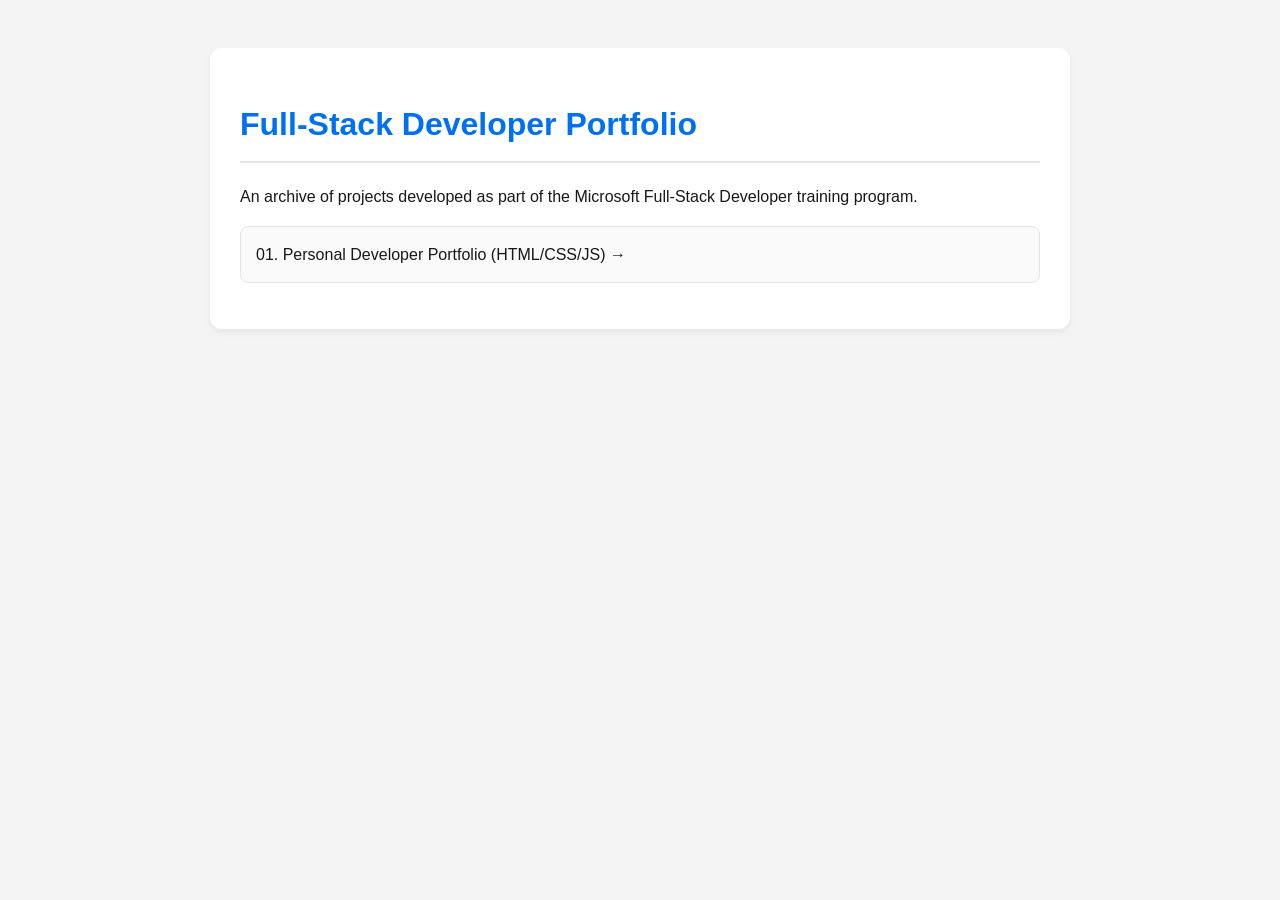
==== index.html @ a68902e2 "feat: initialize professional portfolio and course repository" ====
<!DOCTYPE html>
<html lang="en">
<head>
    <meta charset="UTF-8">
    <meta name="viewport" content="width=device-width, initial-scale=1.0">
    <title>Microsoft Full-Stack Course Projects</title>
    <style>
        body { font-family: -apple-system, BlinkMacSystemFont, "Segoe UI", Roboto, Helvetica, Arial, sans-serif; background-color: #f4f4f5; color: #18181b; padding: 40px; line-height: 1.6; }
        .container { max-width: 800px; margin: 0 auto; background: white; padding: 30px; border-radius: 12px; box-shadow: 0 4px 6px rgba(0,0,0,0.05); }
        h1 { color: #0070f3; border-bottom: 2px solid #e4e4e7; padding-bottom: 10px; }
        ul { list-style: none; padding: 0; }
        li { margin: 15px 0; }
        a { display: block; padding: 15px; background: #fafafa; border: 1px solid #e4e4e7; border-radius: 8px; text-decoration: none; color: #18181b; transition: all 0.2s; font-weight: 500; }
        a:hover { border-color: #0070f3; color: #0070f3; transform: translateX(5px); }
    </style>
</head>
<body>
    <div class="container">
        <h1>Full-Stack Developer Portfolio</h1>
        <p>An archive of projects developed as part of the Microsoft Full-Stack Developer training program.</p>
        <ul>
            <li><a href="./01-portfolio-website/index.html">01. Personal Developer Portfolio (HTML/CSS/JS) &rarr;</a></li>
        </ul>
    </div>
</body>
</html>
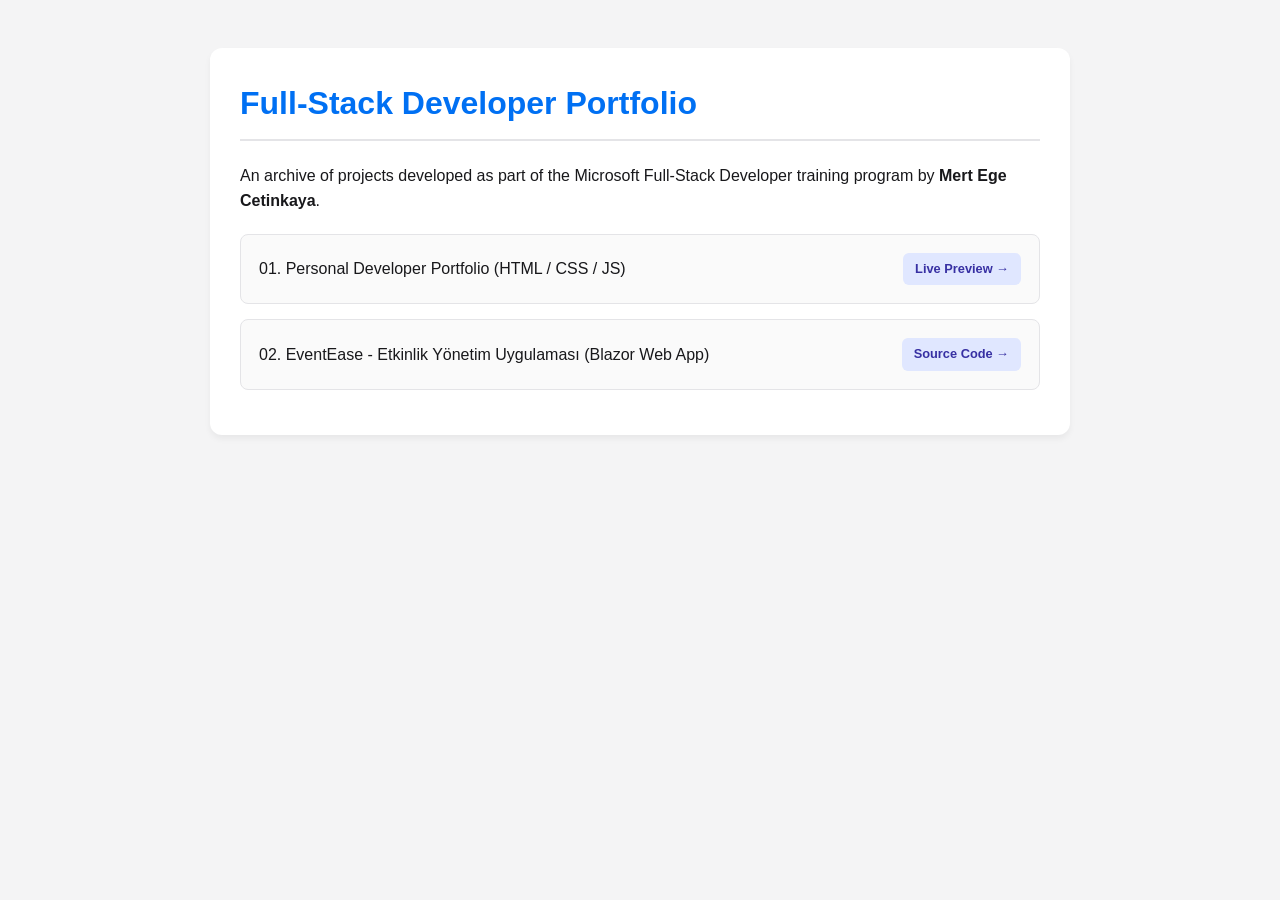
==== commit 73fbd48c: "docs: update index.html index page to include blazor project link" ====
--- a/index.html
+++ b/index.html
@@ -5,21 +5,83 @@
     <meta name="viewport" content="width=device-width, initial-scale=1.0">
     <title>Microsoft Full-Stack Course Projects</title>
     <style>
-        body { font-family: -apple-system, BlinkMacSystemFont, "Segoe UI", Roboto, Helvetica, Arial, sans-serif; background-color: #f4f4f5; color: #18181b; padding: 40px; line-height: 1.6; }
-        .container { max-width: 800px; margin: 0 auto; background: white; padding: 30px; border-radius: 12px; box-shadow: 0 4px 6px rgba(0,0,0,0.05); }
-        h1 { color: #0070f3; border-bottom: 2px solid #e4e4e7; padding-bottom: 10px; }
-        ul { list-style: none; padding: 0; }
-        li { margin: 15px 0; }
-        a { display: block; padding: 15px; background: #fafafa; border: 1px solid #e4e4e7; border-radius: 8px; text-decoration: none; color: #18181b; transition: all 0.2s; font-weight: 500; }
-        a:hover { border-color: #0070f3; color: #0070f3; transform: translateX(5px); }
+        body { 
+            font-family: -apple-system, BlinkMacSystemFont, "Segoe UI", Roboto, Helvetica, Arial, sans-serif; 
+            background-color: #f4f4f5; 
+            color: #18181b; 
+            padding: 40px; 
+            line-height: 1.6; 
+        }
+        .container { 
+            max-width: 800px; 
+            margin: 0 auto; 
+            background: white; 
+            padding: 30px; 
+            border-radius: 12px; 
+            box-shadow: 0 4px 6px rgba(0,0,0,0.05); 
+        }
+        h1 { 
+            color: #0070f3; 
+            border-bottom: 2px solid #e4e4e7; 
+            padding-bottom: 10px; 
+            margin-top: 0;
+        }
+        ul { 
+            list-style: none; 
+            padding: 0; 
+            margin: 20px 0 0 0;
+        }
+        li { 
+            margin: 15px 0; 
+        }
+        a { 
+            display: flex; 
+            justify-content: space-between; 
+            align-items: center; 
+            padding: 18px; 
+            background: #fafafa; 
+            border: 1px solid #e4e4e7; 
+            border-radius: 8px; 
+            text-decoration: none; 
+            color: #18181b; 
+            transition: all 0.2s ease; 
+            font-weight: 500; 
+        }
+        a:hover { 
+            border-color: #0070f3; 
+            color: #0070f3; 
+            transform: translateX(5px); 
+            background: #f0f7ff;
+        }
+        .badge { 
+            background: #e0e7ff; 
+            color: #3730a3; 
+            padding: 6px 12px; 
+            border-radius: 6px; 
+            font-size: 0.8rem; 
+            font-weight: 600;
+            white-space: nowrap;
+        }
     </style>
 </head>
 <body>
     <div class="container">
         <h1>Full-Stack Developer Portfolio</h1>
-        <p>An archive of projects developed as part of the Microsoft Full-Stack Developer training program.</p>
+        <p>An archive of projects developed as part of the Microsoft Full-Stack Developer training program by <strong>Mert Ege Cetinkaya</strong>.</p>
+        
         <ul>
-            <li><a href="./01-portfolio-website/index.html">01. Personal Developer Portfolio (HTML/CSS/JS) &rarr;</a></li>
+            <li>
+                <a href="./01-portfolio-website/index.html">
+                    <span>01. Personal Developer Portfolio (HTML / CSS / JS)</span>
+                    <span class="badge">Live Preview &rarr;</span>
+                </a>
+            </li>
+            <li>
+                <a href="https://github.com/mertege1/microsoft-fullstack-course/tree/main/02-blazor-app" target="_blank">
+                    <span>02. EventEase - Etkinlik Yönetim Uygulaması (Blazor Web App)</span>
+                    <span class="badge">Source Code &rarr;</span>
+                </a>
+            </li>
         </ul>
     </div>
 </body>
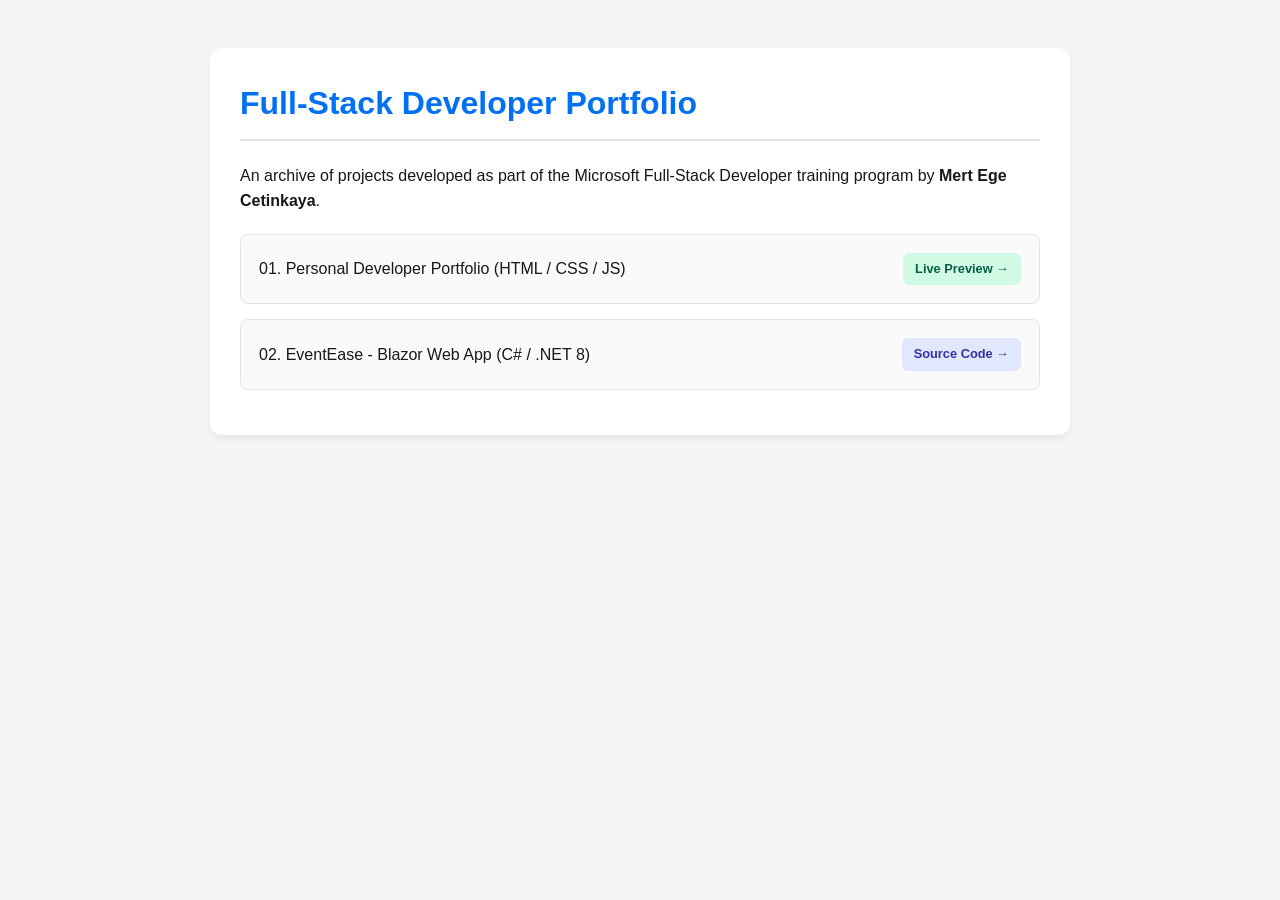
==== commit c2ba4624: "docs: update index.html index page to include blazor project link" ====
--- a/index.html
+++ b/index.html
@@ -53,7 +53,16 @@
             transform: translateX(5px); 
             background: #f0f7ff;
         }
-        .badge { 
+        .badge-live { 
+            background: #d1fae5; 
+            color: #065f46; 
+            padding: 6px 12px; 
+            border-radius: 6px; 
+            font-size: 0.8rem; 
+            font-weight: 600;
+            white-space: nowrap;
+        }
+        .badge-code { 
             background: #e0e7ff; 
             color: #3730a3; 
             padding: 6px 12px; 
@@ -73,13 +82,13 @@
             <li>
                 <a href="./01-portfolio-website/index.html">
                     <span>01. Personal Developer Portfolio (HTML / CSS / JS)</span>
-                    <span class="badge">Live Preview &rarr;</span>
+                    <span class="badge-live">Live Preview &rarr;</span>
                 </a>
             </li>
             <li>
                 <a href="https://github.com/mertege1/microsoft-fullstack-course/tree/main/02-blazor-app" target="_blank">
-                    <span>02. EventEase - Etkinlik Yönetim Uygulaması (Blazor Web App)</span>
-                    <span class="badge">Source Code &rarr;</span>
+                    <span>02. EventEase - Blazor Web App (C# / .NET 8)</span>
+                    <span class="badge-code">Source Code &rarr;</span>
                 </a>
             </li>
         </ul>
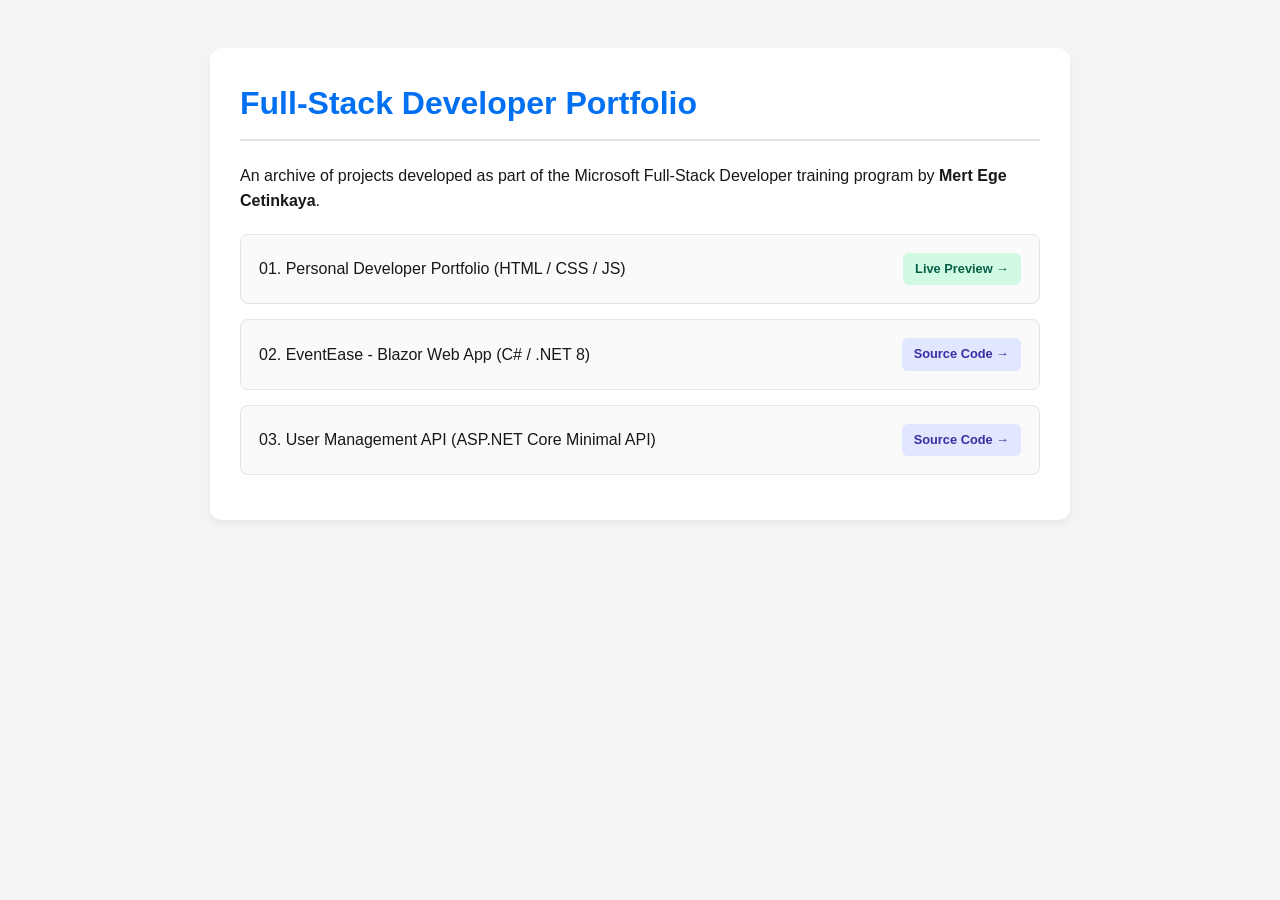
==== commit cdcde8a2: "feat: complete user management api with middleware, validation, and debugging proofs" ====
--- a/index.html
+++ b/index.html
@@ -91,6 +91,12 @@
                     <span class="badge-code">Source Code &rarr;</span>
                 </a>
             </li>
+            <li>
+                <a href="https://github.com/mertege1/microsoft-fullstack-course/tree/main/03-user-management-api" target="_blank">
+                    <span>03. User Management API (ASP.NET Core Minimal API)</span>
+                    <span class="badge-code">Source Code &rarr;</span>
+                </a>
+            </li>
         </ul>
     </div>
 </body>
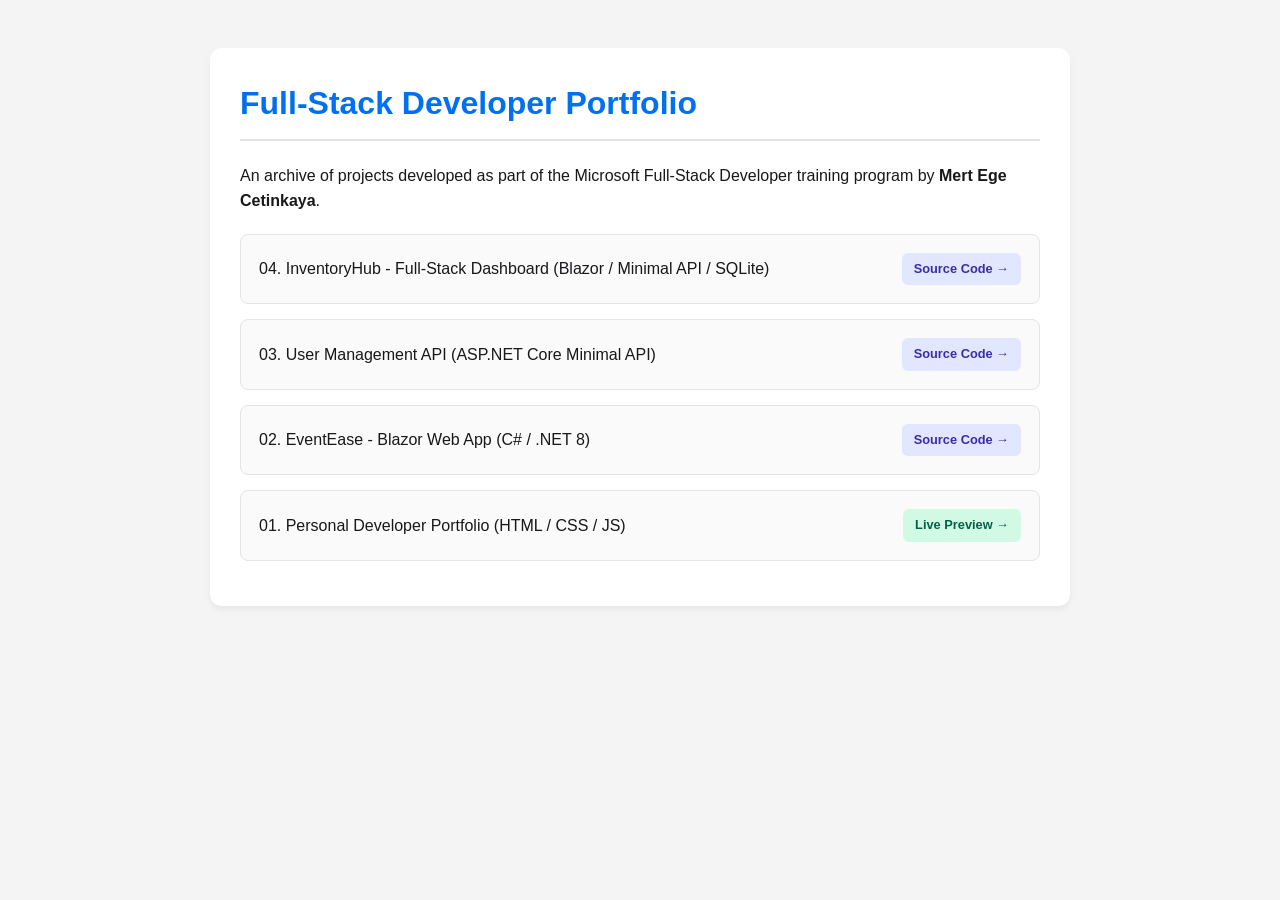
==== commit f3e226ad: "feat: add InventoryHub full-stack dashboard (Blazor + Minimal API) and update portfolio indices" ====
--- a/index.html
+++ b/index.html
@@ -80,9 +80,15 @@
         
         <ul>
             <li>
-                <a href="./01-portfolio-website/index.html">
-                    <span>01. Personal Developer Portfolio (HTML / CSS / JS)</span>
-                    <span class="badge-live">Live Preview &rarr;</span>
+                <a href="https://github.com/mertege1/microsoft-fullstack-course/tree/main/04-inventory-hub" target="_blank">
+                    <span>04. InventoryHub - Full-Stack Dashboard (Blazor / Minimal API / SQLite)</span>
+                    <span class="badge-code">Source Code &rarr;</span>
+                </a>
+            </li>
+            <li>
+                <a href="https://github.com/mertege1/microsoft-fullstack-course/tree/main/03-user-management-api" target="_blank">
+                    <span>03. User Management API (ASP.NET Core Minimal API)</span>
+                    <span class="badge-code">Source Code &rarr;</span>
                 </a>
             </li>
             <li>
@@ -92,9 +98,9 @@
                 </a>
             </li>
             <li>
-                <a href="https://github.com/mertege1/microsoft-fullstack-course/tree/main/03-user-management-api" target="_blank">
-                    <span>03. User Management API (ASP.NET Core Minimal API)</span>
-                    <span class="badge-code">Source Code &rarr;</span>
+                <a href="./01-portfolio-website/index.html">
+                    <span>01. Personal Developer Portfolio (HTML / CSS / JS)</span>
+                    <span class="badge-live">Live Preview &rarr;</span>
                 </a>
             </li>
         </ul>
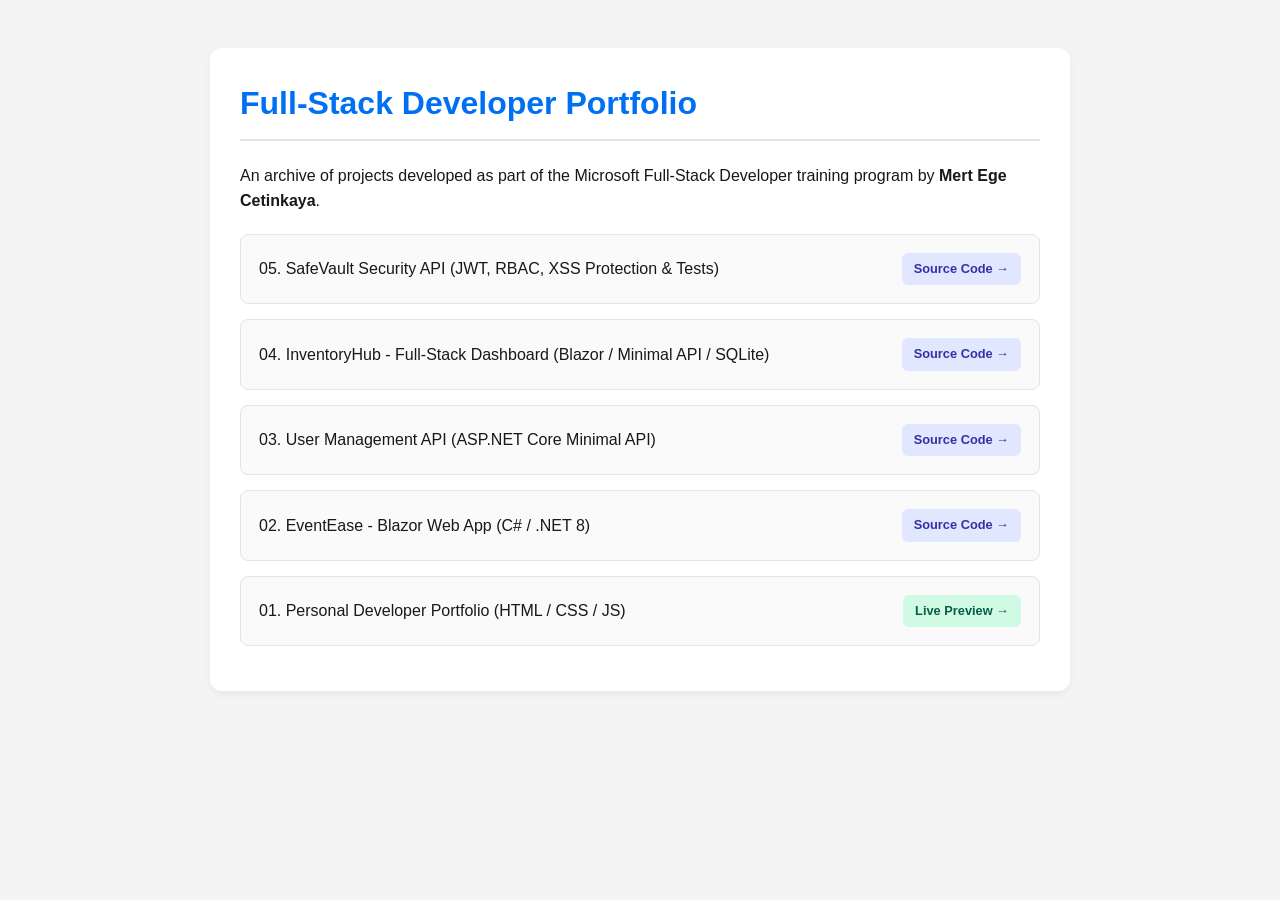
==== commit 27c1c1c6: "feat: complete SafeVault security implementation (JWT, RBAC, XSS, Tests, Report)" ====
--- a/index.html
+++ b/index.html
@@ -80,6 +80,12 @@
         
         <ul>
             <li>
+                <a href="https://github.com/mertege1/microsoft-fullstack-course/tree/main/05-safevault-security" target="_blank">
+                    <span>05. SafeVault Security API (JWT, RBAC, XSS Protection & Tests)</span>
+                    <span class="badge-code">Source Code &rarr;</span>
+                </a>
+            </li>
+            <li>
                 <a href="https://github.com/mertege1/microsoft-fullstack-course/tree/main/04-inventory-hub" target="_blank">
                     <span>04. InventoryHub - Full-Stack Dashboard (Blazor / Minimal API / SQLite)</span>
                     <span class="badge-code">Source Code &rarr;</span>
